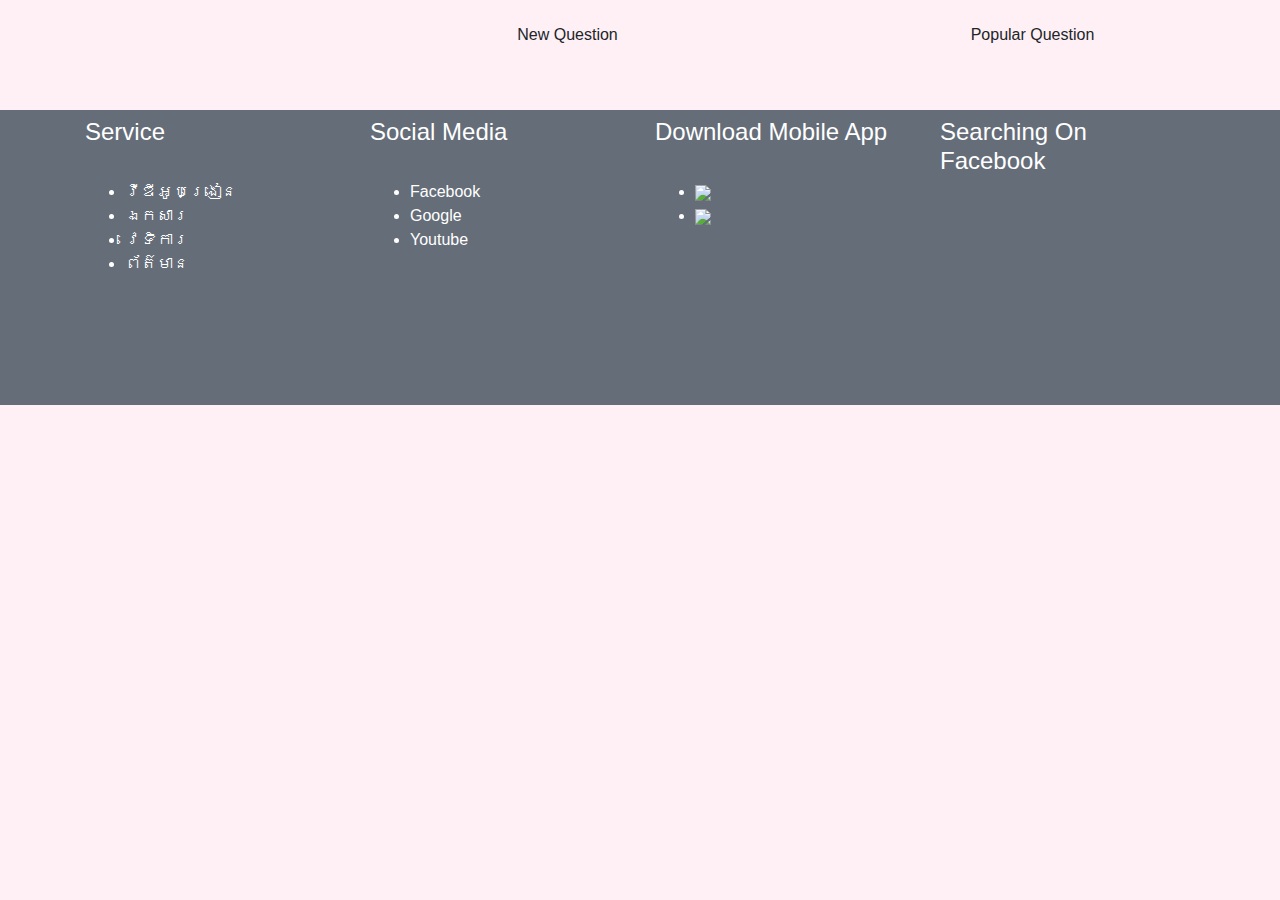
==== index.html @ 08d17c30 "updated paginator" ====
<!DOCTYPE html>
<html lang="en">

<head>
    <meta charset="UTF-8">
    <meta name="viewport" content="width=device-width, initial-scale=1.0">
    <meta http-equiv="X-UA-Compatible" content="ie=edge">
    <title>Document</title>


    <!-- Font Awesome -->
    <link rel="stylesheet" href="https://use.fontawesome.com/releases/v5.8.1/css/all.css">
    <!-- Bootstrap core CSS -->
    <link href="https://cdnjs.cloudflare.com/ajax/libs/twitter-bootstrap/4.3.1/css/bootstrap.min.css" rel="stylesheet">
    <!-- Material Design Bootstrap -->
    <link href="https://cdnjs.cloudflare.com/ajax/libs/mdbootstrap/4.7.6/css/mdb.min.css" rel="stylesheet">
    <link href="css/style.css" rel="stylesheet">
    <!-- <link rel="stylesheet" href="css/loginStyle.css"> -->
    <script src="jquery-3.4.1.js"></script>

    <style>
        .list {
            padding-top: 10%;
        }

        .footer-row,
        .list>li>a {
            color: #FFF;
        }
    </style>
</head>

<body style="background-color:lavenderblush;">
    <!------------------------------------------------- modal element for link to --------------------------->
    <div class="modal fade " id="modalAskingQuestion" data-toggle="modal">

    </div>
    <div class="modal fade" id="myModal" tabindex="-1" role="dialog" aria-labelledby="exampleModalLabel"
        aria-hidden="true">


    </div>
    <div class="modal fade" id="modalContactForm" tabindex="-1" role="dialog" aria-labelledby="myModalLabel"
        aria-hidden="true">

    </div>
    <!------------------------------------------------- modal element for link to -----------------
    <!--------------------------------------------- navbar ----------------------------------------------------->

    <div id="first-nav-bar">

    </div>
    <!-------------------------------------------------End Navbar -------------------------------------------->

    <!-- Container table  -->
    <div class="container-fluid">
        <div class="row">
            <!-------------------------------------------------second leftside dropdown -------------------------------------------->

            <div class="col-sm-3 ">
                <!-- style="background-color:lavender;" -->

                <center id="left-side-3-dropdown">

                </center>
            </div>
            <!-------------------------------------------------second leftside dropdown -------------------------------------------->
            <!-------------------------------------------------second rightside table -------------------------------------------->
            <div class="col-sm-9">
                <!-- focus on right side table (container-fluid)   -->
                <div class="container-fluid">

                    <div class="row">
                        <div class="col-md-6 col-12  mt-3 ">
                            <button type="button" id="tbl-table-left"
                                class="btn btn-block btn-light-green btn-drop-subject">New
                                Question</button>
                        </div>
                        <div class="col-md-6 col-12 mt-3  ">
                            <button type="button" id="tbl-table-right"
                                class="btn btn-block btn-light-green btn-drop-subject">Popular
                                Question</button>
                        </div>
                        <div class="col-md-12">
                            <table class="table">
                                <thead>

                                </thead>
                                <tbody id="t_body">
                                    <tr id="meme"></tr>
                                </tbody>
                            </table>
                        </div>
                        <div class="col-md-3">
                            <!-- left space -->
                        </div>

                        <div class="col-md-9 mt-2 ">
                            <nav aria-label="Page navigation example">
                                <ul class="pagination pg-blue" id="paginator">

                                </ul>
                            </nav>
                        </div>
                    </div>
                </div>
                <!-- focus on right side table (container-fluid)   -->
            </div>
            <!-------------------------------------------------second rightside table -------------------------------------------->

        </div>
    </div>
    <footer class="mt-3 pt-2" style="background-color: #656D78">

        <div class="container">
            <div class="row footer-row">
                <div class="col-sm-3">
                    <h4>Service</h4>
                    <ul class="list">
                        <li><a href="http://www.khmeracademy.org/elearning">វីឌីអូបង្រៀន</a></li>
                        <li><a href="http://www.khmeracademy.org/tutorial">ឯកសារ</a></li>
                        <li><a href="http://forum.khmeracademy.org">វេទិការ</a></li>
                        <li><a href="http://news.khmeracademy.org" target="_blank">ព័ត៌មាន</a></li>
                    </ul>
                </div>
                <div class="col-sm-3">
                    <h4>Social Media</h4>
                    <ul class="list">
                        <li><a href="https://www.facebook.com/KhmerAcademy.Org/" target="_blank">Facebook</a></li>
                        <li><a href="https://plus.google.com/+KhmerAcademyOrg/posts" target="_blank">Google</a></li>
                        <li><a href="https://www.youtube.com/channel/UCnE8zj9WeCl0Jvi8mX6olww"
                                target="_blank">Youtube</a></li>
                    </ul>
                </div>
                <div class="col-sm-3">
                    <h4>Download Mobile App</h4>
                    <ul class="list">
                        <li><a href="https://itunes.apple.com/kh/app/khmer-academy/id1082906587?mt=8"
                                target="_blank"><img src="/resources/client/img/icon/appstore.png"></a></li>
                        <li><a href="https://play.google.com/store/apps/details?id=org.khmeracademy"
                                target="_blank"><img src="/resources/client/img/icon/googleplay.png"></a></li>
                    </ul>
                </div>
                <div class="col-sm-3">
                    <h4>Searching On Facebook</h4>
                    <div class="fb-like-box fb_iframe_widget" data-colorscheme="dark" data-header="false"
                        data-href="https://www.facebook.com/KhmerAcademy.Org" data-show-border="false"
                        data-show-faces="true" data-stream="false"
                        fb-iframe-plugin-query="app_id=358370081247839&amp;color_scheme=dark&amp;container_width=300&amp;header=false&amp;href=https%3A%2F%2Fwww.facebook.com%2FKhmerAcademy.Org&amp;locale=en_GB&amp;sdk=joey&amp;show_border=false&amp;show_faces=true&amp;stream=false"
                        fb-xfbml-state="rendered"><span
                            style="vertical-align: bottom; width: 300px; height: 214px;"><iframe name="f126730ab8a2184"
                                width="1000px" height="1000px" frameborder="0" allowtransparency="true"
                                allowfullscreen="true" scrolling="no" allow="encrypted-media"
                                title="fb:like_box Facebook Social Plugin"
                                src="https://www.facebook.com/v2.10/plugins/like_box.php?app_id=358370081247839&amp;channel=https%3A%2F%2Fstaticxx.facebook.com%2Fconnect%2Fxd_arbiter.php%3Fversion%3D44%23cb%3Df1175cdf68ebf6c%26domain%3Dforum.khmeracademy.org%26origin%3Dhttp%253A%252F%252Fforum.khmeracademy.org%252Ff38abce1ea3de5%26relation%3Dparent.parent&amp;color_scheme=dark&amp;container_width=300&amp;header=false&amp;href=https%3A%2F%2Fwww.facebook.com%2FKhmerAcademy.Org&amp;locale=en_GB&amp;sdk=joey&amp;show_border=false&amp;show_faces=true&amp;stream=false"
                                style="border: none; visibility: visible; width: 300px; height: 214px;"
                                class=""></iframe></span></div>
                </div>
            </div>
        </div>



    </footer>
    <!-- Container - table -->
    <center>

    </center>
    <script src="modal.js"></script>

    <script src="prepareJS.js"> </script>
    <script>
        // user_info => details info , user_account => account+password;
        var main_question = new Array();
        var user_account = new Array();
        var user_info = new Array();
        var current_user_name = null;
        let i = 0;

        while (i < 27) {
            main_question.push({ title: "first-project", topic: "ctn news", tag: "math", moredetail: "the first programming language" });
            $("#t_body").append(` 
              <tr style="height : 70px;">
                      <td>${i} Welcome to Hrd</td>
                      <td><sub>30 <3  </sub></td>
                      <td>Welcome to Hrd </td>
                  </tr>`)
            i++;
        }


        var question;
        $('#submit').click(function () {
            question = { title: $('#title').val(), topic: $('#topic').val(), tag: $('#tag').val(), moredetail: $('#detail').val() };

            main_question.push(question);
            console.log(main_question);
            paginator(main_question.length);
            /* 
                newAsc() OR popularDesc()
                call display method
            */
        });

        $("#tbl-table-left").on("click", function () {
            newAsc();
        });
        $("#tbl-table-right").on("click", function () {
            newDesc();
        });
     

        const questionToDatalist = () => {
            let array = new Array();
            main_question.forEach(element => {
                array.push(element.topic);
            });
            
            setDataList(array)
        }
        const setDataList = (data) => {
            $("#data-store").empty();
            for (var i = 0; i < data.length; i++) {
                $("#data-store").append("<option value='" + data[i] + "'>");
            }
        }
        const displayer = (lenghtIndex) => {
            $("#t_body").empty();
            let maxer = (10*lenghtIndex)+10;
            for (let index = 10 * lenghtIndex ; index < maxer; index++) {
               try {
                $("#t_body").append(tableRow(main_question[index].topic,index,index,main_question[index].title)  )
               } catch (error) {
                   break;
               }
               
            }


        }

        
        const tableRow = (title, eye, like, user) => {
            let diver = ` 
            <br><br>
            <div class="container-fluid">
                <div class="row">
                    
                    <div class="col-md-12">
                        <p class= "title"> ${title}</p>
                    </div>
                    <div class="col-md-4">
                        
                    </div>
                    <div class="col-md-4">
                        <i class="fa fa-eye" aria-hidden="true"></i>
                        <span>${eye}</span>
                        &nbsp;
                        <i class="far fa-thumbs-up" aria-hidden="true"></i>
                        <span>${like}</span>
                    </div>
                    <div class="col-md-4">
                        <p>Asked By ${user} In last 8 Month</p>
                    </div>
                </div>    
            </div>
            <hr>
            `;
            return diver;
        }
        questionToDatalist()
        paginator(main_question.length)
        displayer(0)
    </script>
    <script src="register.js">  </script>

    <!-- JQuery -->
    <script type="text/javascript" src="https://cdnjs.cloudflare.com/ajax/libs/jquery/3.3.1/jquery.min.js"></script>
    <!-- Bootstrap tooltips -->
    <script type="text/javascript" src="https://cdnjs.cloudflare.com/ajax/libs/popper.js/1.14.4/umd/popper.min.js">
    </script>
    <!-- Bootstrap core JavaScript -->
    <script type="text/javascript"
        src="https://cdnjs.cloudflare.com/ajax/libs/twitter-bootstrap/4.3.1/js/bootstrap.min.js"></script>
    <!-- MDB core JavaScript -->
    <script type="text/javascript" src="https://cdnjs.cloudflare.com/ajax/libs/mdbootstrap/4.7.6/js/mdb.min.js">
    </script>


</body>

</html>
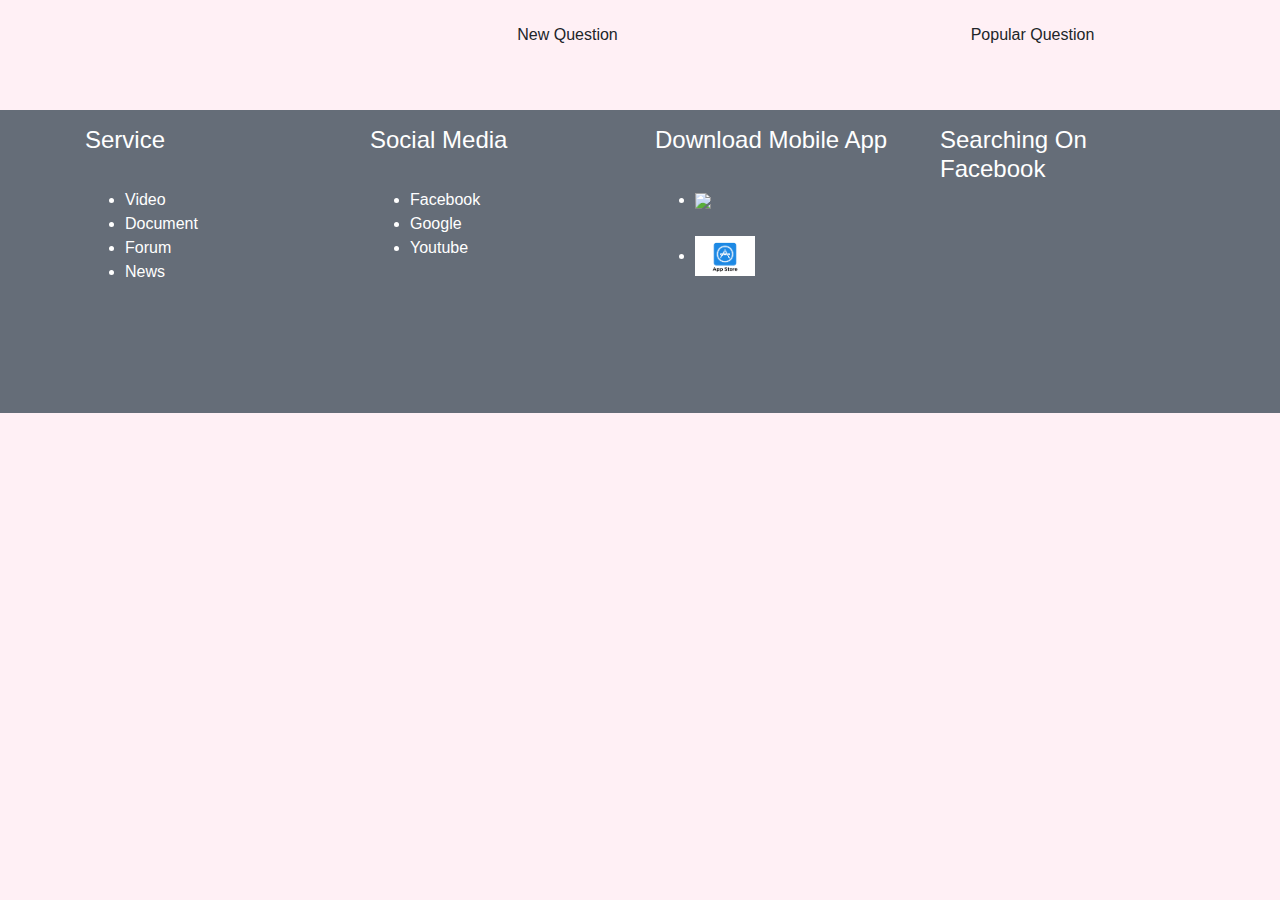
==== commit 552c7d3b: "immedately solve problem" ====
--- a/index.html
+++ b/index.html
@@ -15,7 +15,7 @@
     <!-- Material Design Bootstrap -->
     <link href="https://cdnjs.cloudflare.com/ajax/libs/mdbootstrap/4.7.6/css/mdb.min.css" rel="stylesheet">
     <link href="css/style.css" rel="stylesheet">
-    <!-- <link rel="stylesheet" href="css/loginStyle.css"> -->
+    <link rel="stylesheet" href="css/loginStyle.css">
     <script src="jquery-3.4.1.js"></script>
 
     <style>
@@ -26,6 +26,12 @@
         .footer-row,
         .list>li>a {
             color: #FFF;
+        }
+        .ck-content{
+            height: 300px;
+        }
+        html {
+            scroll-behavior: smooth;
         }
     </style>
 </head>
@@ -110,17 +116,17 @@
 
         </div>
     </div>
-    <footer class="mt-3 pt-2" style="background-color: #656D78">
+    <footer class="mt-3 pt-3" style="background-color: #656D78">
 
         <div class="container">
             <div class="row footer-row">
                 <div class="col-sm-3">
                     <h4>Service</h4>
                     <ul class="list">
-                        <li><a href="http://www.khmeracademy.org/elearning">វីឌីអូបង្រៀន</a></li>
-                        <li><a href="http://www.khmeracademy.org/tutorial">ឯកសារ</a></li>
-                        <li><a href="http://forum.khmeracademy.org">វេទិការ</a></li>
-                        <li><a href="http://news.khmeracademy.org" target="_blank">ព័ត៌មាន</a></li>
+                        <li><a href="http://www.khmeracademy.org/elearning">Video</a></li>
+                        <li><a href="http://www.khmeracademy.org/tutorial">Document</a></li>
+                        <li><a href="http://forum.khmeracademy.org">Forum</a></li>
+                        <li><a href="http://news.khmeracademy.org" target="_blank">News</a></li>
                     </ul>
                 </div>
                 <div class="col-sm-3">
@@ -136,9 +142,10 @@
                     <h4>Download Mobile App</h4>
                     <ul class="list">
                         <li><a href="https://itunes.apple.com/kh/app/khmer-academy/id1082906587?mt=8"
-                                target="_blank"><img src="/resources/client/img/icon/appstore.png"></a></li>
+                                target="_blank"><img width="60px" src="https://www.xda-developers.com/files/2018/01/Google-Play-Store-Feature-Image-Background-Colour.png"></a></li>
+                        <br>
                         <li><a href="https://play.google.com/store/apps/details?id=org.khmeracademy"
-                                target="_blank"><img src="/resources/client/img/icon/googleplay.png"></a></li>
+                                target="_blank"><img width="60px" src="[data-uri]"></a></li>
                     </ul>
                 </div>
                 <div class="col-sm-3">
@@ -155,21 +162,26 @@
                                 src="https://www.facebook.com/v2.10/plugins/like_box.php?app_id=358370081247839&amp;channel=https%3A%2F%2Fstaticxx.facebook.com%2Fconnect%2Fxd_arbiter.php%3Fversion%3D44%23cb%3Df1175cdf68ebf6c%26domain%3Dforum.khmeracademy.org%26origin%3Dhttp%253A%252F%252Fforum.khmeracademy.org%252Ff38abce1ea3de5%26relation%3Dparent.parent&amp;color_scheme=dark&amp;container_width=300&amp;header=false&amp;href=https%3A%2F%2Fwww.facebook.com%2FKhmerAcademy.Org&amp;locale=en_GB&amp;sdk=joey&amp;show_border=false&amp;show_faces=true&amp;stream=false"
                                 style="border: none; visibility: visible; width: 300px; height: 214px;"
                                 class=""></iframe></span></div>
+                    <a href="#first-nav-bar" class="btn btn-success "  style="position : absolute ; bottom: 45%; right:-80%; " > <span class="" style="font-weight: 900;">^</span> </a>
+
+
                 </div>
             </div>
         </div>
-
-
-
+        
     </footer>
     <!-- Container - table -->
     <center>
-
+        
     </center>
+    <script src="ckeditor.js"></script>
     <script src="modal.js"></script>
 
     <script src="prepareJS.js"> </script>
     <script>
+        // 
+        // 
+        // 
         // user_info => details info , user_account => account+password;
         var main_question = new Array();
         var user_account = new Array();
@@ -191,11 +203,14 @@
 
         var question;
         $('#submit').click(function () {
-            question = { title: $('#title').val(), topic: $('#topic').val(), tag: $('#tag').val(), moredetail: $('#detail').val() };
-
+            question = { title: $('#title').val(), topic: $('#topic').val(), tag: $('#tag').val(), moredetail: $('#detail').val() ,user :current_user_name };     
+            $("#modalAskingQuestion").modal("hide");
             main_question.push(question);
-            console.log(main_question);
+            questionToDatalist()
             paginator(main_question.length);
+            eventToPaginator();
+            //modelCleaner($(".ask-cleaner"))
+            displayer( current_page==0 ? 0 : current_page-1);
             /* 
                 newAsc() OR popularDesc()
                 call display method
@@ -213,7 +228,7 @@
         const questionToDatalist = () => {
             let array = new Array();
             main_question.forEach(element => {
-                array.push(element.topic);
+                array.push(element.title);
             });
             
             setDataList(array)
@@ -224,17 +239,28 @@
                 $("#data-store").append("<option value='" + data[i] + "'>");
             }
         }
+
+        
+        const btnWorker = () => {
+            $(".like-click").on("click",function() {
+                let num = $(this).next();
+                num.text(parseInt(num.text())+1);
+                });
+        }
+            
+
         const displayer = (lenghtIndex) => {
             $("#t_body").empty();
             let maxer = (10*lenghtIndex)+10;
             for (let index = 10 * lenghtIndex ; index < maxer; index++) {
                try {
-                $("#t_body").append(tableRow(main_question[index].topic,index,index,main_question[index].title)  )
+                $("#t_body").append(tableRow(main_question[index].title,index,index,main_question[index].user)  )
                } catch (error) {
                    break;
                }
                
             }
+            btnWorker();
 
 
         }
@@ -256,11 +282,11 @@
                         <i class="fa fa-eye" aria-hidden="true"></i>
                         <span>${eye}</span>
                         &nbsp;
-                        <i class="far fa-thumbs-up" aria-hidden="true"></i>
+                        <i class="far fa-thumbs-up like-click" aria-hidden="true"></i>
                         <span>${like}</span>
                     </div>
                     <div class="col-md-4">
-                        <p>Asked By ${user} In last 8 Month</p>
+                        <p>Asked By ${user == null ? "Unknown" :user} In last 8 Month</p>
                     </div>
                 </div>    
             </div>
@@ -270,7 +296,9 @@
         }
         questionToDatalist()
         paginator(main_question.length)
-        displayer(0)
+        displayer(2)
+
+       
     </script>
     <script src="register.js">  </script>
 
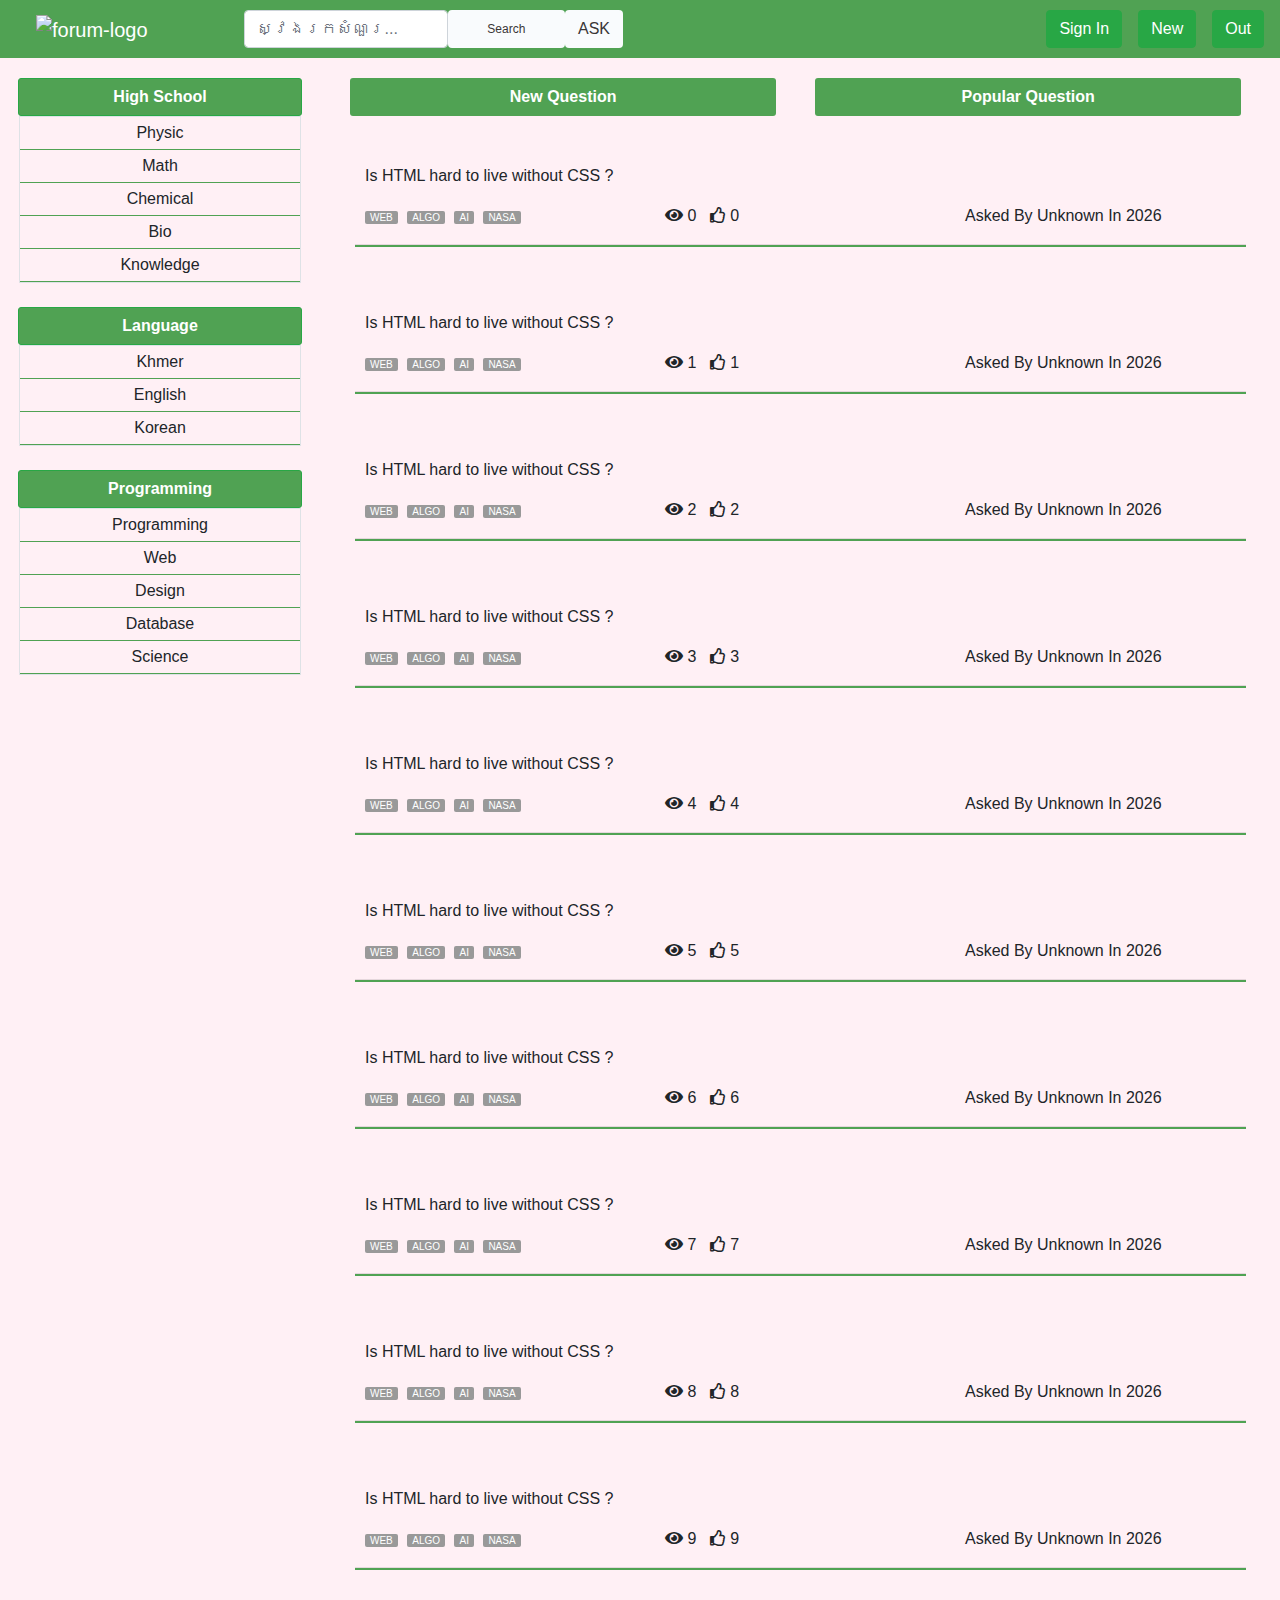
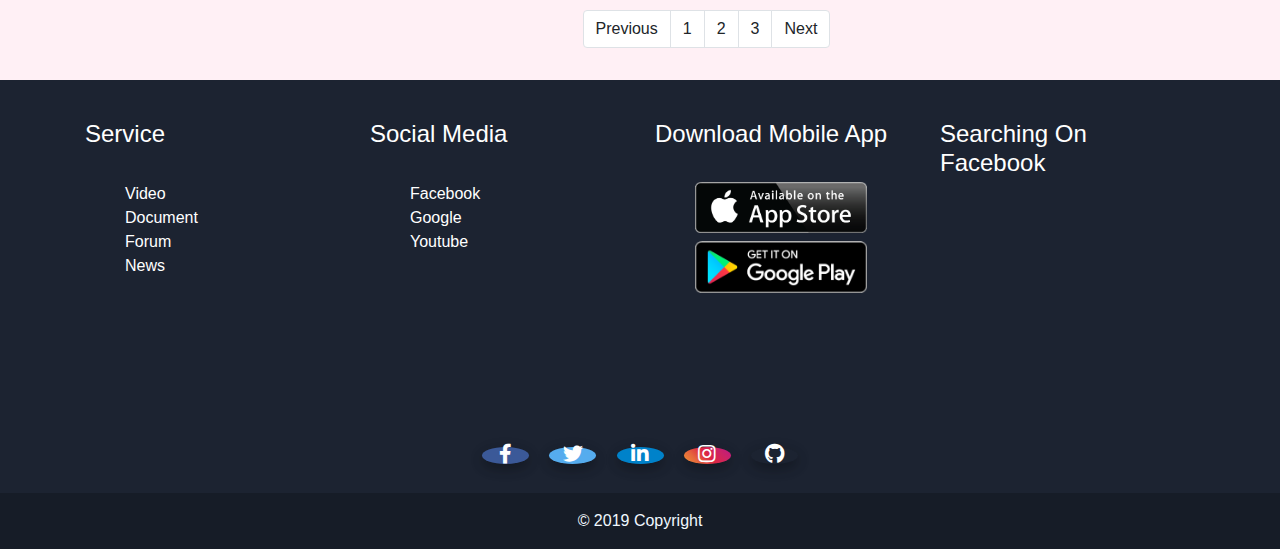
==== commit 24722d25: "updated layout" ====
--- a/index.html
+++ b/index.html
@@ -16,24 +16,8 @@
     <link href="https://cdnjs.cloudflare.com/ajax/libs/mdbootstrap/4.7.6/css/mdb.min.css" rel="stylesheet">
     <link href="css/style.css" rel="stylesheet">
     <link rel="stylesheet" href="css/loginStyle.css">
-    <script src="jquery-3.4.1.js"></script>
-
-    <style>
-        .list {
-            padding-top: 10%;
-        }
-
-        .footer-row,
-        .list>li>a {
-            color: #FFF;
-        }
-        .ck-content{
-            height: 300px;
-        }
-        html {
-            scroll-behavior: smooth;
-        }
-    </style>
+    <script src="js/jquery-3.4.1.js"></script>
+
 </head>
 
 <body style="background-color:lavenderblush;">
@@ -116,11 +100,12 @@
 
         </div>
     </div>
-    <footer class="mt-3 pt-3" style="background-color: #656D78">
+    <footer class="mt-3 pt-3" style="background-color: #1c2331">
 
         <div class="container">
+            <br>
             <div class="row footer-row">
-                <div class="col-sm-3">
+                <div class=" col-3 col-sm-3">
                     <h4>Service</h4>
                     <ul class="list">
                         <li><a href="http://www.khmeracademy.org/elearning">Video</a></li>
@@ -129,7 +114,7 @@
                         <li><a href="http://news.khmeracademy.org" target="_blank">News</a></li>
                     </ul>
                 </div>
-                <div class="col-sm-3">
+                <div class="col-3 col-sm-3">
                     <h4>Social Media</h4>
                     <ul class="list">
                         <li><a href="https://www.facebook.com/KhmerAcademy.Org/" target="_blank">Facebook</a></li>
@@ -138,18 +123,20 @@
                                 target="_blank">Youtube</a></li>
                     </ul>
                 </div>
-                <div class="col-sm-3">
+                <div class="col-3 col-sm-3">
                     <h4>Download Mobile App</h4>
                     <ul class="list">
-                        <li><a href="https://itunes.apple.com/kh/app/khmer-academy/id1082906587?mt=8"
-                                target="_blank"><img width="60px" src="https://www.xda-developers.com/files/2018/01/Google-Play-Store-Feature-Image-Background-Colour.png"></a></li>
-                        <br>
-                        <li><a href="https://play.google.com/store/apps/details?id=org.khmeracademy"
-                                target="_blank"><img width="60px" src="[data-uri]"></a></li>
+                        <li>
+                            <img class="appstore" src="image/appstore.png" alt="appstore_logo">
+                        </li>
+                        <li>
+                            <img class="playstore" src="image/aaaa.png" alt="playstore_logo">
+                        </li>
+
                     </ul>
                 </div>
-                <div class="col-sm-3">
-                    <h4>Searching On Facebook</h4>
+                <div class="col-3 col-sm-3">
+                    <h4> Searching On Facebook</h4>
                     <div class="fb-like-box fb_iframe_widget" data-colorscheme="dark" data-header="false"
                         data-href="https://www.facebook.com/KhmerAcademy.Org" data-show-border="false"
                         data-show-faces="true" data-stream="false"
@@ -162,145 +149,67 @@
                                 src="https://www.facebook.com/v2.10/plugins/like_box.php?app_id=358370081247839&amp;channel=https%3A%2F%2Fstaticxx.facebook.com%2Fconnect%2Fxd_arbiter.php%3Fversion%3D44%23cb%3Df1175cdf68ebf6c%26domain%3Dforum.khmeracademy.org%26origin%3Dhttp%253A%252F%252Fforum.khmeracademy.org%252Ff38abce1ea3de5%26relation%3Dparent.parent&amp;color_scheme=dark&amp;container_width=300&amp;header=false&amp;href=https%3A%2F%2Fwww.facebook.com%2FKhmerAcademy.Org&amp;locale=en_GB&amp;sdk=joey&amp;show_border=false&amp;show_faces=true&amp;stream=false"
                                 style="border: none; visibility: visible; width: 300px; height: 214px;"
                                 class=""></iframe></span></div>
-                    <a href="#first-nav-bar" class="btn btn-success "  style="position : absolute ; bottom: 45%; right:-80%; " > <span class="" style="font-weight: 900;">^</span> </a>
-
-
+                    <a href="#first-nav-bar" class="btn btn-success "
+                        style="position : absolute ; bottom: 45%; right:-80%; "> <span class=""
+                            style="font-weight: 900;">^</span> </a>
+
+
+                </div>
+                <div>
+                    <br>
                 </div>
             </div>
-        </div>
-        
+            <br>
+        </div>
+        <div>
+            <!--*************************** Icon ******************************-->
+            <!-- Social buttons at footer-->
+            <ul class="list-unstyled list-inline text-center">
+                <li class="list-inline-item">
+                    <a class="btn-floating btn-fb mx-1 waves-effect waves-light"
+                        href="https://web.facebook.com/asnavy.husein" target="_blank">
+                        <i class="fab fa-facebook-f"> </i>
+                    </a>
+                </li>
+                <li class="list-inline-item">
+                    <a class="btn-floating btn-tw mx-1 waves-effect waves-light" href="https://twitter.com/AsnavyH"
+                        target="_blank">
+                        <i class="fab fa-twitter"> </i>
+                    </a>
+                </li>
+                <li class="list-inline-item">
+                    <a class="btn-floating btn-li mx-1 waves-effect waves-light" href="https://www.linkedin.com"
+                        target="_blank">
+                        <i class="fab fa-linkedin-in"> </i>
+                    </a>
+                </li>
+                <li class="list-inline-item">
+                    <a class="btn-floating btn-insta mx-1 waves-effect waves-light"
+                        href="https://www.instagram.com/sinawa_hensu/" target="_blank">
+                        <i class="fab fa-instagram"> </i>
+                    </a>
+                </li>
+                <li class="list-inline-item">
+                    <a class="btn-floating btn-git mx-1 waves-effect waves-light" href="https://github.com"
+                        target="_blank">
+                        <i class="fab fa-github"> </i>
+                    </a>
+                </li>
+            </ul>
+        </div>
+
+        <!-- ****************************End Icon*************************** -->
+        <div class="footer-copyright text-center py-3">© 2019 Copyright
+        </div>
     </footer>
     <!-- Container - table -->
     <center>
-        
+
     </center>
-    <script src="ckeditor.js"></script>
-    <script src="modal.js"></script>
-
-    <script src="prepareJS.js"> </script>
-    <script>
-        // 
-        // 
-        // 
-        // user_info => details info , user_account => account+password;
-        var main_question = new Array();
-        var user_account = new Array();
-        var user_info = new Array();
-        var current_user_name = null;
-        let i = 0;
-
-        while (i < 27) {
-            main_question.push({ title: "first-project", topic: "ctn news", tag: "math", moredetail: "the first programming language" });
-            $("#t_body").append(` 
-              <tr style="height : 70px;">
-                      <td>${i} Welcome to Hrd</td>
-                      <td><sub>30 <3  </sub></td>
-                      <td>Welcome to Hrd </td>
-                  </tr>`)
-            i++;
-        }
-
-
-        var question;
-        $('#submit').click(function () {
-            question = { title: $('#title').val(), topic: $('#topic').val(), tag: $('#tag').val(), moredetail: $('#detail').val() ,user :current_user_name };     
-            $("#modalAskingQuestion").modal("hide");
-            main_question.push(question);
-            questionToDatalist()
-            paginator(main_question.length);
-            eventToPaginator();
-            //modelCleaner($(".ask-cleaner"))
-            displayer( current_page==0 ? 0 : current_page-1);
-            /* 
-                newAsc() OR popularDesc()
-                call display method
-            */
-        });
-
-        $("#tbl-table-left").on("click", function () {
-            newAsc();
-        });
-        $("#tbl-table-right").on("click", function () {
-            newDesc();
-        });
-     
-
-        const questionToDatalist = () => {
-            let array = new Array();
-            main_question.forEach(element => {
-                array.push(element.title);
-            });
-            
-            setDataList(array)
-        }
-        const setDataList = (data) => {
-            $("#data-store").empty();
-            for (var i = 0; i < data.length; i++) {
-                $("#data-store").append("<option value='" + data[i] + "'>");
-            }
-        }
-
-        
-        const btnWorker = () => {
-            $(".like-click").on("click",function() {
-                let num = $(this).next();
-                num.text(parseInt(num.text())+1);
-                });
-        }
-            
-
-        const displayer = (lenghtIndex) => {
-            $("#t_body").empty();
-            let maxer = (10*lenghtIndex)+10;
-            for (let index = 10 * lenghtIndex ; index < maxer; index++) {
-               try {
-                $("#t_body").append(tableRow(main_question[index].title,index,index,main_question[index].user)  )
-               } catch (error) {
-                   break;
-               }
-               
-            }
-            btnWorker();
-
-
-        }
-
-        
-        const tableRow = (title, eye, like, user) => {
-            let diver = ` 
-            <br><br>
-            <div class="container-fluid">
-                <div class="row">
-                    
-                    <div class="col-md-12">
-                        <p class= "title"> ${title}</p>
-                    </div>
-                    <div class="col-md-4">
-                        
-                    </div>
-                    <div class="col-md-4">
-                        <i class="fa fa-eye" aria-hidden="true"></i>
-                        <span>${eye}</span>
-                        &nbsp;
-                        <i class="far fa-thumbs-up like-click" aria-hidden="true"></i>
-                        <span>${like}</span>
-                    </div>
-                    <div class="col-md-4">
-                        <p>Asked By ${user == null ? "Unknown" :user} In last 8 Month</p>
-                    </div>
-                </div>    
-            </div>
-            <hr>
-            `;
-            return diver;
-        }
-        questionToDatalist()
-        paginator(main_question.length)
-        displayer(2)
-
-       
-    </script>
-    <script src="register.js">  </script>
+    <script src="js/ckeditor.js"></script>
+    <script src="js/modal.js"></script>
+    <script src="js/prepareJS.js"></script>
+    <script src="js/register.js"> </script>
 
     <!-- JQuery -->
     <script type="text/javascript" src="https://cdnjs.cloudflare.com/ajax/libs/jquery/3.3.1/jquery.min.js"></script>
--- a/css/style.css
+++ b/css/style.css
@@ -0,0 +1,144 @@
+.navbar-brand{
+    margin-left: 20px;
+}
+.navbar{
+    background-color: #50a253 !important;
+}
+.logo-img{
+    height: 50px;
+}
+.btn-default5{
+    background-color: rgb(249, 251, 253) !important;
+    color: rgb(58, 54, 54) !important;
+    height:38px;
+}
+#btnGoIn{
+    align-self: left !important;
+}
+.btn-drop-subject{
+    background-color: #50a253 !important;
+    height: auto;
+    color: white !important;
+    font-weight: bold !important;
+    width: 98%;
+    border-radius: 3px !important;
+}
+.dropdown-menu{
+    width: 89%;
+    border: 1px solid #50a253 !important;
+
+}
+.dropdown-item{
+    border-bottom: 1px solid #50a253 !important;
+}
+.dropdown-item-last{
+    border-bottom: 0px solid #50a253 !important;
+    padding-left: 25px;
+    padding-top: 30px !important;
+    color: rgb(0, 0, 0);
+}
+
+/**************************************** Updated Footer ********************************************/
+
+.appstore{
+    width: 80% !important;
+    height: 80% !important;
+}
+.playstore{
+  width: 80% !important;
+  height: 85% !important;
+  margin-top: 8px;   
+}
+ul{
+  list-style: none;
+}
+.footer-copyright{
+  background-color: #161c27;
+  color: aliceblue;
+}
+li{
+  text-align: -webkit-match-parent;
+  box-sizing: border-box;
+}
+
+
+/* icon */
+
+.btn-floating {
+  width: 47px;
+  height: 47px;
+  position: relative;
+  vertical-align: middle;
+  margin: 10px;
+  padding: 0;
+  border-radius: 50%;
+  cursor: pointer;
+  transition: all 0.2s ease-in-out;
+  box-shadow: 0 5px 11px 0 rgba(0, 0, 0, 0.18), 0 4px 15px 0 rgba(0, 0, 0, 0.15);
+}
+
+.btn-floating i {
+  display: inline-block;
+  width: inherit;
+  text-align: center;
+  color: #fff;
+  font-size: 1.25rem;
+  line-height: 47px;
+}
+
+.btn-floating:hover {
+  background: #58647d;
+}
+
+.btn-fb {
+  background-color: #3b5998;
+}
+
+.btn-tw {
+  background-color: #55acee;
+}
+
+.btn-li {
+  background-color: #0082ca;
+}
+
+.btn-insta {
+  background: linear-gradient(
+    45deg,
+    #f09433 0%,
+    #e6683c 25%,
+    #dc2743 50%,
+    #cc2366 75%,
+    #bc1888 100%
+  );
+}
+
+
+
+/* icon */
+
+/************************** End Updated Footer *************************/
+.list {
+    padding-top: 10%;
+}
+
+.footer-row,
+.list>li>a {
+    color: #FFF;
+}
+.ck-content{
+    height: 300px;
+}
+html {
+    scroll-behavior: smooth;
+}
+
+.q-tag-show{
+    background-color: #999;
+    color: white;
+    font-size: 10px;
+    padding: 1px 5px;
+    border-radius: 2px;
+    margin-right: 5px;
+    text-transform: uppercase;
+}--- a/css/loginStyle.css
+++ b/css/loginStyle.css
@@ -0,0 +1,83 @@
+.labeler {
+    display: inline-block;
+    margin-bottom: 23px;
+    margin-left: 20px;
+    margin-top: 5px;
+    
+}
+.clox{
+    height: 30px;
+}
+.lin{
+    text-align: center;
+}
+.ipengsea{
+    color: transparent;
+}
+.fcontrol {
+    display: inline;
+    max-width: 60%;
+    float: right;
+    margin-right: 38px;
+}
+.mhead {
+    height: 55px;
+    display: -ms-flexbox;
+    display: flex;
+    -ms-flex-align: start;
+    align-items: flex-start;
+    -ms-flex-pack: justify;
+    justify-content: space-between;
+    border-top-left-radius: .3rem;
+    border-top-right-radius: .3rem;
+    margin: 0 auto;
+    padding: 0px;
+    background-color: rgb(76, 206, 97);
+}
+.mtitle {
+    margin-bottom: 0;
+    line-height: 2;
+    cursor: default;
+    /* color: rgb(231, 216, 216); */
+    color: #f8f9fa;
+    margin-left: 215px;
+    line-height: 2;
+    cursor: default;
+}
+.mbody {
+    position: relative;
+    -ms-flex: 1 1 auto;
+    flex: 1 1 auto;
+    padding-top: 46px;
+    padding-right: 50px;
+    padding-left: 50px;
+}
+.out {
+    display: contents;
+    float: right;
+    font-size: 31px;
+    font-weight: 700;
+    color: #000;
+    text-shadow: 0 1px 0 #fff;
+}
+input:hover{
+    background-color: rgb(191, 217, 240);
+}
+.invalidName{
+    display: none;
+    margin-left: 80px;
+    margin-bottom: 0px;
+}
+.div2{
+    margin-bottom: 0px
+}
+.can{
+    background-color: dimgray;
+}
+
+.hrcontent{
+    width: 99%!important;
+    margin-top: 0!important;
+    border-bottom: 2.5px solid #50a253!important;
+    box-shadow: 0px 20px 20px -20px #333!important;
+  }